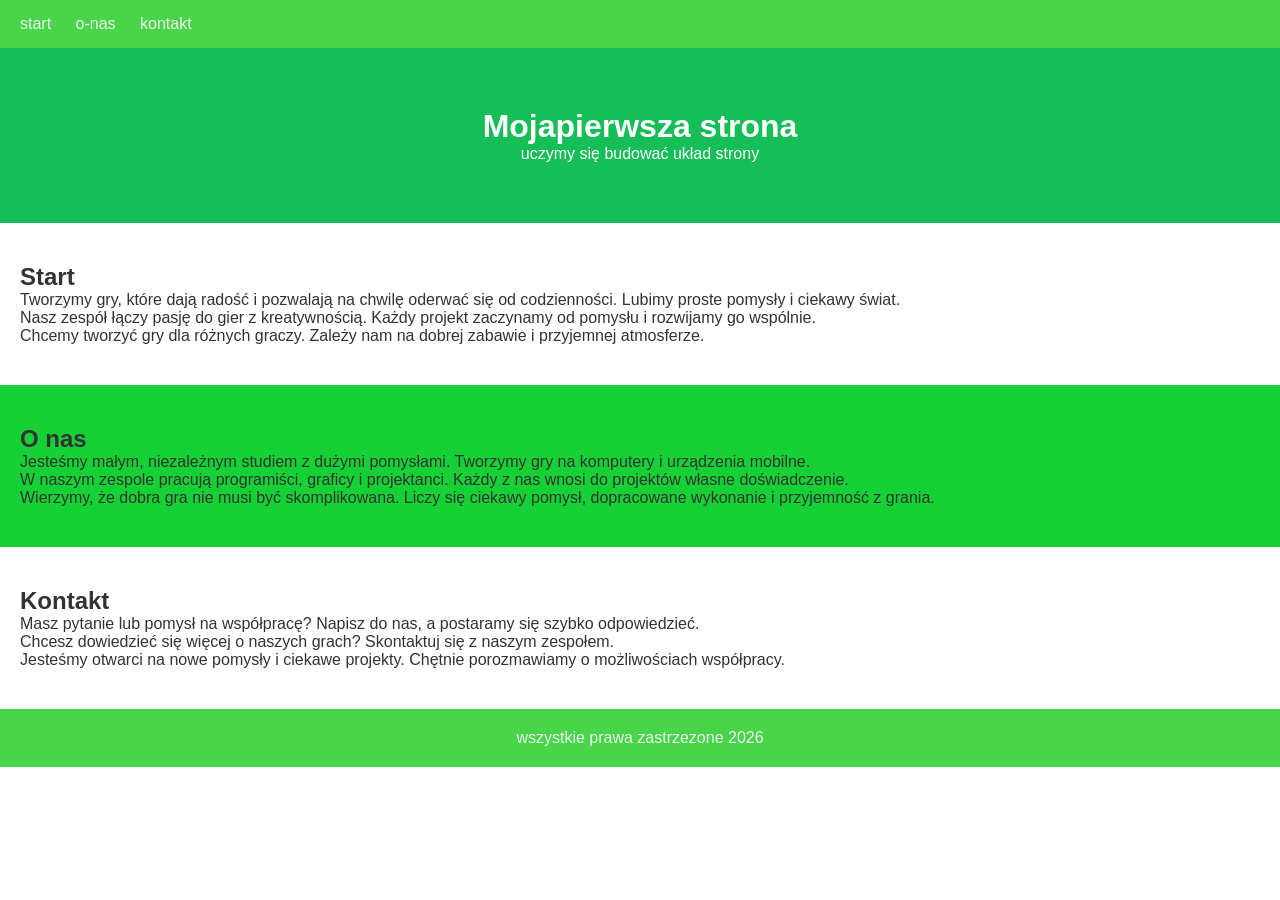
==== lekcja4/index.html @ 6aa6524c "lekcja 4 unit😈" ====
<!DOCTYPE html>
<html lang="pl">
<head>
  <meta charset="UTF-8">
  <meta name="viewport" content="width=device-width, initial-scale=1.0">
  <title>Moja strona😈</title>
  <link rel="stylesheet" href="style.css">
</head>
<body>
<nav> 
  <a href="#start">start</a>
  <a href="#o-nas">o-nas</a>
  <a href="#kontakt">kontakt</a>
</nav>

<header>
  <h1>Mojapierwsza strona</h1>
  <p>uczymy się budować układ strony</p>
</header>

<section id="start" class="light">
  <h1>Start</h1>

<p>Tworzymy gry, które dają radość i pozwalają na chwilę oderwać się od codzienności. Lubimy proste pomysły i ciekawy świat.</p>

<p>Nasz zespół łączy pasję do gier z kreatywnością. Każdy projekt zaczynamy od pomysłu i rozwijamy go wspólnie.</p>

<p>Chcemy tworzyć gry dla różnych graczy. Zależy nam na dobrej zabawie i przyjemnej atmosferze.</p>

</section>

<section id="o-nas" class="dark">
  <h1>O nas</h1>

<p>Jesteśmy małym, niezależnym studiem z dużymi pomysłami. Tworzymy gry na komputery i urządzenia mobilne.</p>

<p>W naszym zespole pracują programiści, graficy i projektanci. Każdy z nas wnosi do projektów własne doświadczenie.</p>

<p>Wierzymy, że dobra gra nie musi być skomplikowana. Liczy się ciekawy pomysł, dopracowane wykonanie i przyjemność z grania.

</section>

<section id="kontakt" class="light">
  <h1>Kontakt</h1>

<p>Masz pytanie lub pomysł na współpracę? Napisz do nas, a postaramy się szybko odpowiedzieć.</p>

<p>Chcesz dowiedzieć się więcej o naszych grach? Skontaktuj się z naszym zespołem.</p>

<p>Jesteśmy otwarci na nowe pomysły i ciekawe projekty. Chętnie porozmawiamy o możliwościach współpracy.</p>

</section>

<footer>
  <p>wszystkie prawa zastrzezone 2026 </p>
</footer>
</body>
</html>
---- lekcja4/style.css ----
* {
  margin: 0;
  padding: 0;
  box-sizing: border-box;
}

html {
  scroll-behavior: smooth;
}

body {
  font-family: Arial, sans-serif;
  color: #333;
}

nav {
  background-color: #14c914c5;
  padding: 15px 20px;
  position: sticky;
  top: 0;
}

nav a {
  color: #ecf0f1;
  text-decoration: none;
  margin-right: 20px;
  font-size: 16px;
}

nav a:hover {
  color: #3498db;
}

header {
  background-color: #15be56;
  color: white;
  padding: 60px 20px;
  text-align: center;
}

section {
  padding: 40px 20px;
}

.light {
  background-color: s#00ff55;
}

.dark {
  background-color: #15d135;
}

footer {
  background-color: #14c914c5;
  color: #ecf0f1;
  padding: 20px;
  text-align: center;
}
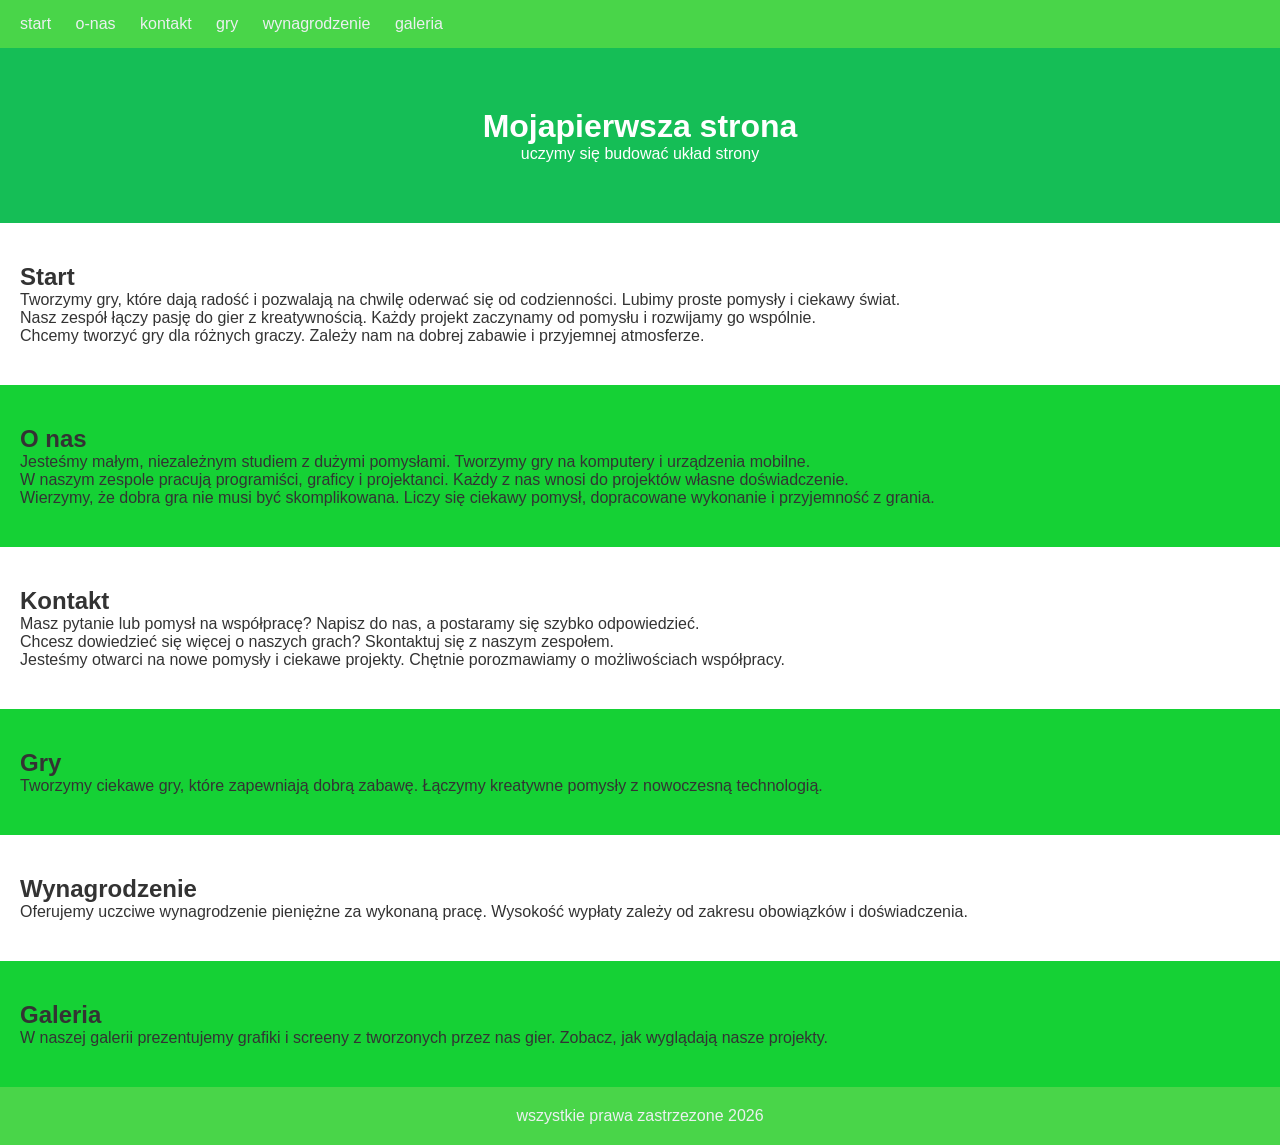
==== commit 902984c9: "Update index.html" ====
--- a/lekcja4/index.html
+++ b/lekcja4/index.html
@@ -11,6 +11,9 @@
   <a href="#start">start</a>
   <a href="#o-nas">o-nas</a>
   <a href="#kontakt">kontakt</a>
+  <a href="#gry">gry</a>
+  <a href="#wynagrodzenie">wynagrodzenie</a>
+  <a href="#galeria">galeria</a>
 </nav>
 
 <header>
@@ -51,8 +54,26 @@
 
 </section>
 
+<section id="gry" class="dark">
+<h1>Gry</h1>
+
+<p>Tworzymy ciekawe gry, które zapewniają dobrą zabawę. Łączymy kreatywne pomysły z nowoczesną technologią.</p>
+</section>
+
+<section id="wynagrodzenie" class="light">
+<h1>Wynagrodzenie</h1>
+
+<p>Oferujemy uczciwe wynagrodzenie pieniężne za wykonaną pracę. Wysokość wypłaty zależy od zakresu obowiązków i doświadczenia.</p>
+</section>
+
+<section id="Galeria" class="dark">
+<h1>Galeria</h1>
+
+<p>W naszej galerii prezentujemy grafiki i screeny z tworzonych przez nas gier. Zobacz, jak wyglądają nasze projekty.</p>
+</section>
+
 <footer>
   <p>wszystkie prawa zastrzezone 2026 </p>
 </footer>
 </body>
-</html>+</html>
